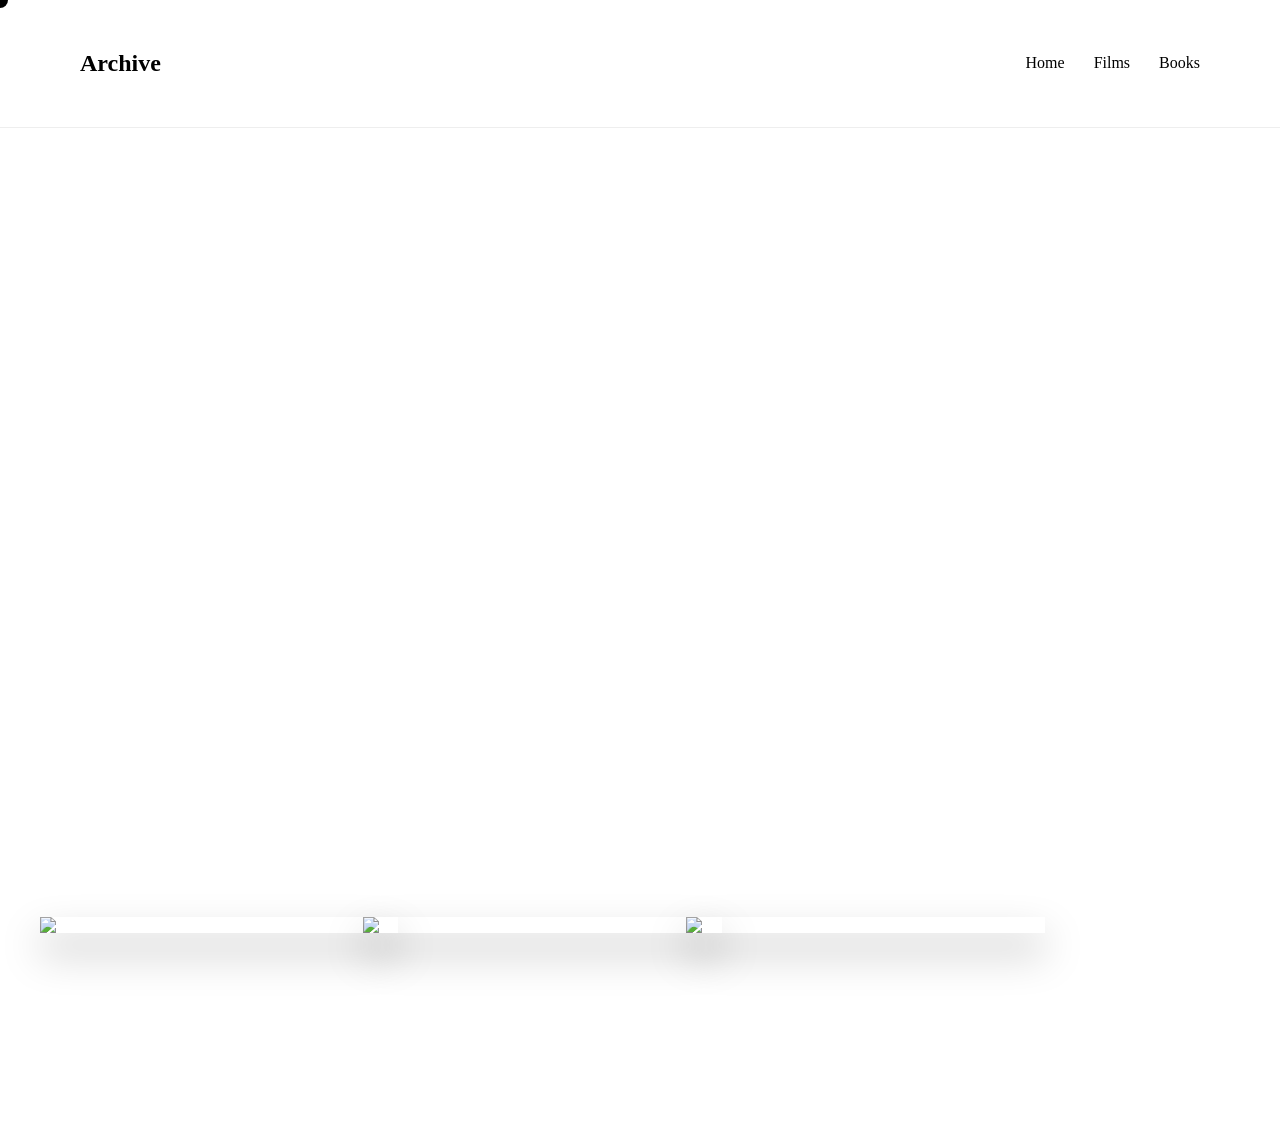
==== pages/books.html @ c1b0ad7c "Create books.html" ====
<!DOCTYPE html>
<html>

<head>

<meta charset="UTF-8">
<meta name="viewport" content="width=device-width, initial-scale=1.0">

<title>Books I've Read This Year</title>

<link rel="stylesheet" href="../style.css">

<style>

/* PAGE */

body{

margin:0;
background:white;
overflow-x:hidden;

}


/* BLACK CIRCLE CURSOR */

body{

cursor:none;

}

.cursor{

width:16px;
height:16px;

background:black;

border-radius:50%;

position:fixed;

pointer-events:none;

z-index:1000;

transform:translate(-50%,-50%);

}


/* BOOK STACK */

.book-container{

display:flex;

align-items:flex-end;

height:85vh;

padding:120px 40px;

overflow:hidden;

}


/* BOOK */

.book{

position:relative;

width:28vw;

min-width:260px;

margin-left:-18vw;

transition:

transform .4s ease,
margin .4s ease;

cursor:pointer;

}


/* FIRST BOOK */

.book:first-child{

margin-left:0;

}


/* BOOK IMAGE */

.book img{

width:100%;

display:block;

box-shadow:0 20px 40px rgba(0,0,0,.25);

}


/* ACTIVE BOOK */

.book.active{

transform:translateY(-30px) scale(1.05);

z-index:20;

}


/* SHUFFLE EFFECT */

.book-container:hover .book{

transform:rotate(-1deg);

}

.book:hover{

transform:translateY(-40px) rotate(1deg) scale(1.05);

}


/* BOOK INFO BOX */

.book-info{

position:fixed;

top:40%;

max-width:320px;

background:white;

padding:22px;

box-shadow:0 10px 40px rgba(0,0,0,.2);

opacity:0;

transition:opacity .25s ease;

font-family:sans-serif;

}


.book-info.visible{

opacity:1;

}


.book-title{

font-weight:bold;
font-size:16px;

}

.book-author{

font-weight:bold;
margin-top:6px;

}

.book-year{

margin-top:4px;

}

.book-text{

margin-top:12px;
font-size:14px;

}

</style>

</head>


<body>


<div class="cursor"></div>


<nav class="navbar">

<h2>Archive</h2>

<div class="nav-links">

<a href="../index.html">Home</a>
<a href="films.html">Films</a>
<a href="books.html">Books</a>

</div>

</nav>


<div class="book-container">


<div class="book">

<img src="../images/B_1.png">

<div class="data"
data-title="Book Title"
data-author="Author Name"
data-year="2024"
data-text="Your thoughts about the book.">
</div>

</div>


<div class="book">

<img src="../images/B_2.png">

<div class="data"
data-title="Book Title"
data-author="Author Name"
data-year="2024"
data-text="Your thoughts about the book.">
</div>

</div>


<div class="book">

<img src="../images/B_3.png">

<div class="data"
data-title="Book Title"
data-author="Author Name"
data-year="2024"
data-text="Your thoughts about the book.">
</div>

</div>


</div>



<div class="book-info" id="bookInfo">

<div class="book-title"></div>

<div class="book-author"></div>

<div class="book-year"></div>

<div class="book-text"></div>

</div>



<script>

/* CUSTOM CURSOR */

const cursor = document.querySelector(".cursor")

document.addEventListener("mousemove", e => {

cursor.style.left = e.clientX + "px"
cursor.style.top = e.clientY + "px"

})


/* BOOK HOVER */

const books = document.querySelectorAll(".book")

const info = document.getElementById("bookInfo")

const title = info.querySelector(".book-title")
const author = info.querySelector(".book-author")
const year = info.querySelector(".book-year")
const text = info.querySelector(".book-text")


books.forEach(book=>{

book.addEventListener("mouseenter", ()=>{

books.forEach(b=>b.classList.remove("active"))

book.classList.add("active")

const data = book.querySelector(".data")

title.textContent = data.dataset.title
author.textContent = data.dataset.author
year.textContent = data.dataset.year
text.textContent = data.dataset.text

info.classList.add("visible")

})

})


/* FLOAT INFO LEFT OR RIGHT */

document.addEventListener("mousemove", e=>{

if(e.clientX < window.innerWidth/2){

info.style.right="40px"
info.style.left="auto"

}else{

info.style.left="40px"
info.style.right="auto"

}

})

</script>


</body>

</html>
---- style.css ----
body{

font-family:"Times New Roman", serif;
margin:0;
background:white;

}


/* NAVBAR */

.navbar{

display:flex;
justify-content:space-between;
align-items:center;

padding:30px 80px;
border-bottom:1px solid #eee;

}

.nav-links a{

margin-left:25px;
text-decoration:none;
color:black;

}

/* BOOK */

.book{

width:900px;
margin:80px auto;

}


/* PAGE */

.page{

display:none;

}

.page.active{

display:block;

}


/* SPREAD */

.spread{

display:grid;

grid-template-columns:1fr 1fr;

gap:120px;

}


/* ITEM */

.item img{

width:100%;

}


/* NUMBER */

.number{

font-size:10px;
color:#777;

}


/* CAPTION */

.caption{

font-size:12px;
margin-top:6px;

}
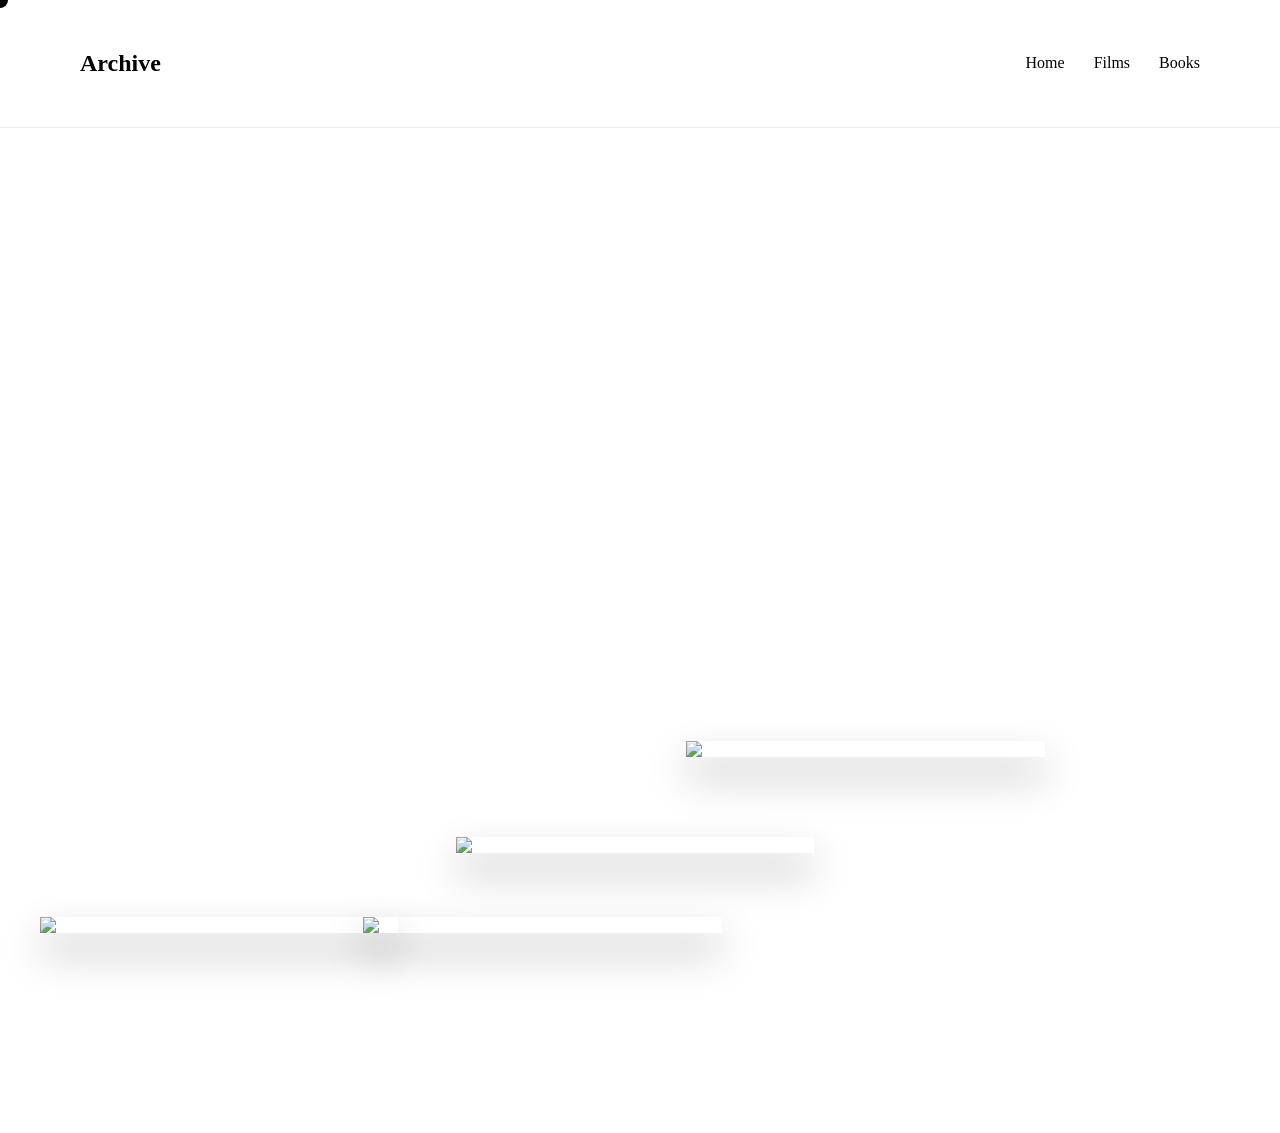
==== commit 4bbce3b6: "Update books.html" ====
--- a/pages/books.html
+++ b/pages/books.html
@@ -265,6 +265,18 @@
 data-text="Your thoughts about the book.">
 </div>
 
+  <div class="book">
+
+<img src="../images/B_4.png">
+
+<div class="data"
+data-title="Endling"
+data-author="Maria Reva"
+data-year="2024"
+data-text="Your thoughts about the book.">
+</div>
+
+</div>
 </div>
 
 
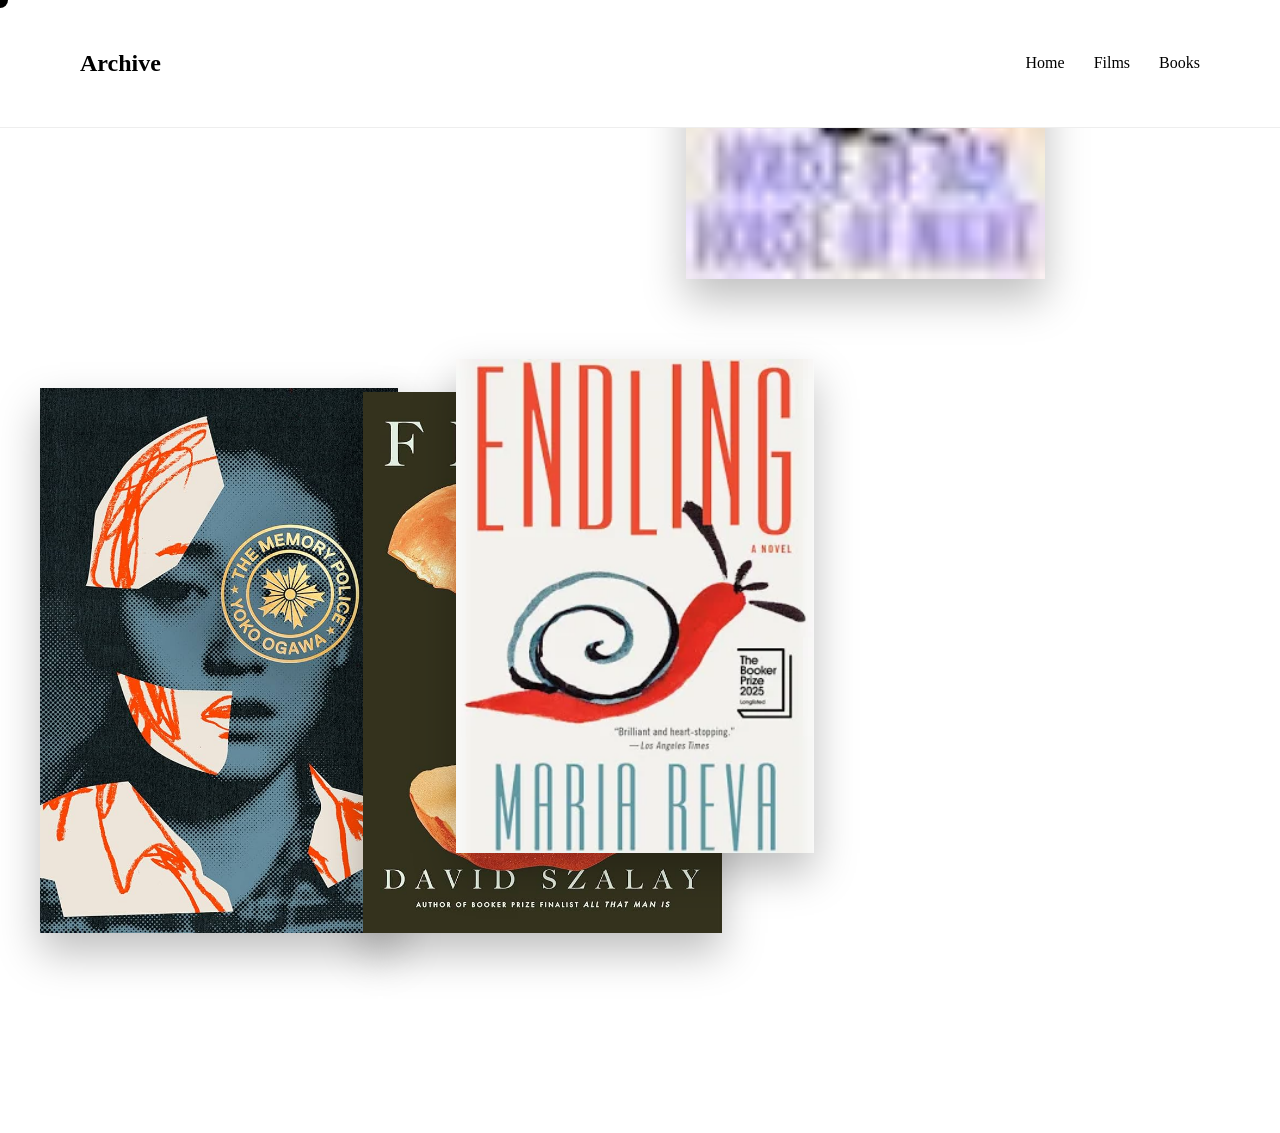
==== commit 5a8f96c7: "Update books.html" ====
--- a/pages/books.html
+++ b/pages/books.html
@@ -228,7 +228,7 @@
 
 <div class="book">
 
-<img src="../images/B_1.png">
+<img src="../images/B_1.jpg">
 
 <div class="data"
 data-title="Book Title"
@@ -242,7 +242,7 @@
 
 <div class="book">
 
-<img src="../images/B_2.png">
+<img src="../images/B_2.jpg">
 
 <div class="data"
 data-title="Book Title"
@@ -256,7 +256,7 @@
 
 <div class="book">
 
-<img src="../images/B_3.png">
+<img src="../images/B_3.jpeg">
 
 <div class="data"
 data-title="Book Title"
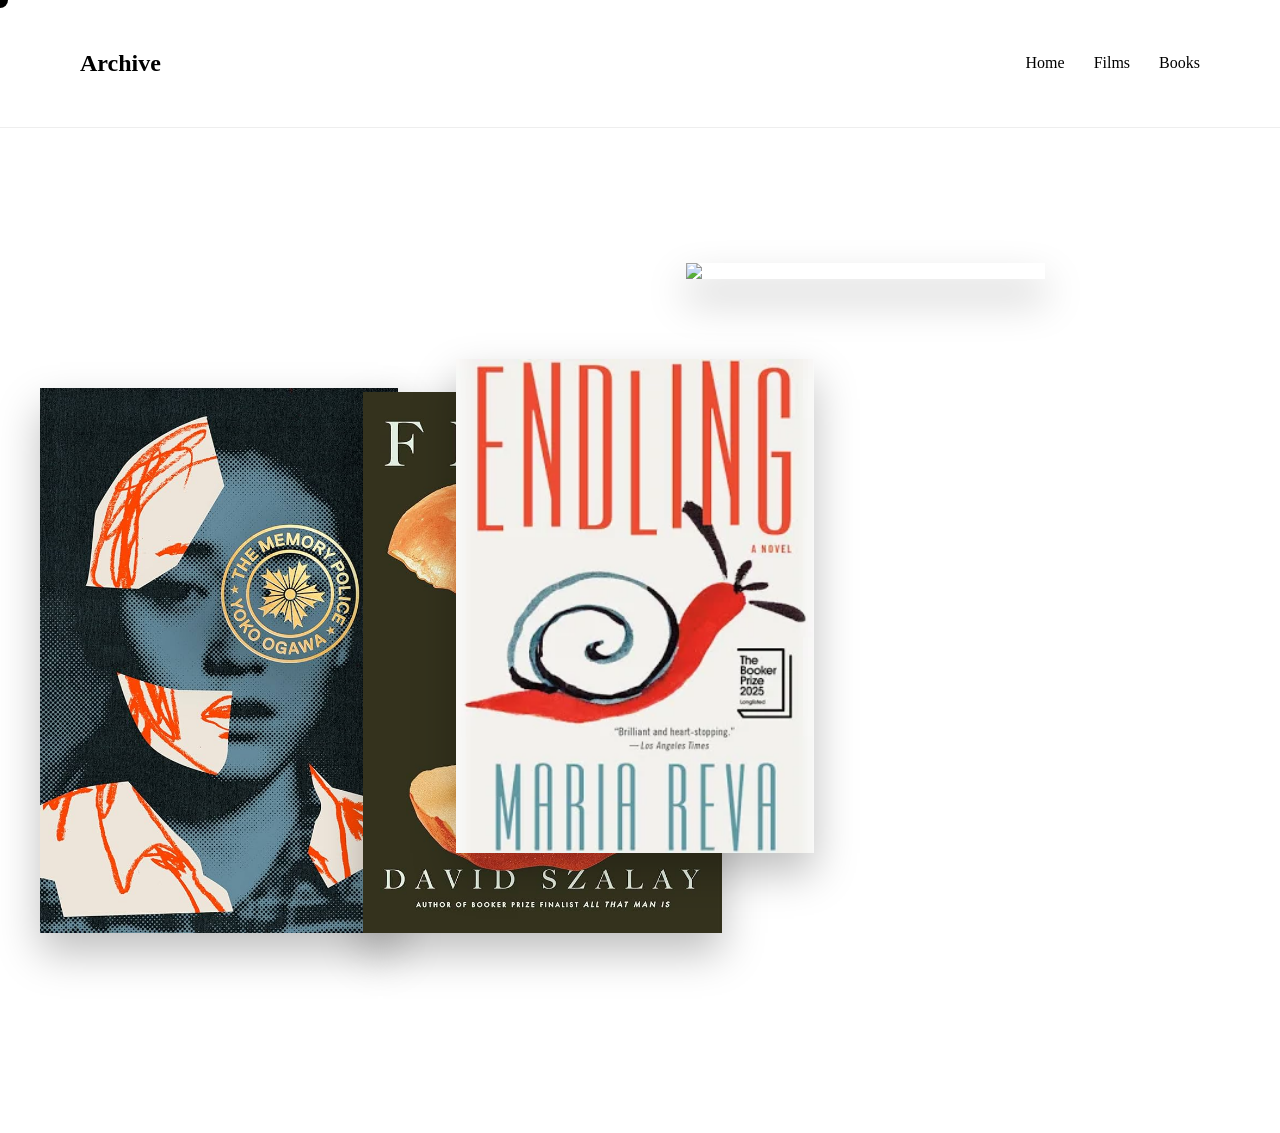
==== commit 934273e2: "Update books.html" ====
--- a/pages/books.html
+++ b/pages/books.html
@@ -256,10 +256,10 @@
 
 <div class="book">
 
-<img src="../images/B_3.jpeg">
+<img src="../images/B_3.png">
 
 <div class="data"
-data-title="Book Title"
+data-title="The House of Day and The House of Night"
 data-author="Author Name"
 data-year="2024"
 data-text="Your thoughts about the book.">
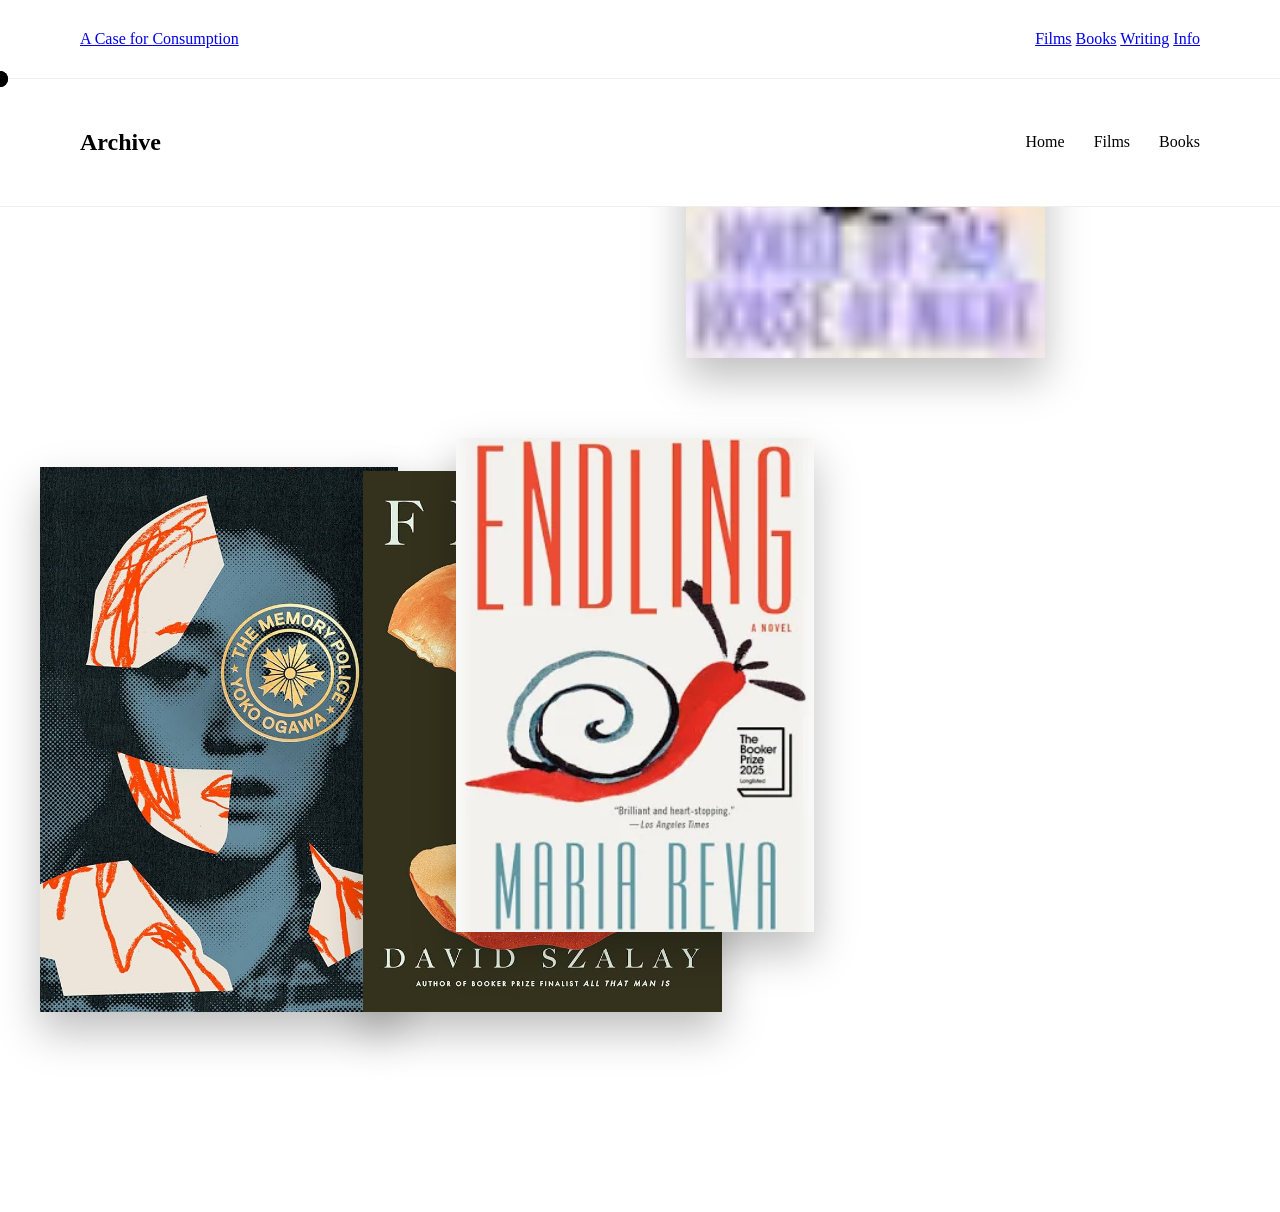
==== commit 501e6675: "Update books.html" ====
--- a/pages/books.html
+++ b/pages/books.html
@@ -1,6 +1,21 @@
 <!DOCTYPE html>
 <html>
-
+<nav class="navbar">
+
+<div class="nav-left">
+<a href="/index.html">A Case for Consumption</a>
+</div>
+
+<div class="nav-right">
+
+<a href="/pages/films.html">Films</a>
+<a href="/pages/books.html">Books</a>
+<a href="/pages/writing.html">Writing</a>
+<a href="/pages/info.html">Info</a>
+
+</div>
+
+</nav>
 <head>
 
 <meta charset="UTF-8">
@@ -201,7 +216,7 @@
 
 </head>
 
-
+<div class="cursor"></div>
 <body>
 
 
@@ -366,7 +381,33 @@
 
 </script>
 
-
+<script>
+
+const cursor = document.querySelector(".cursor")
+
+document.addEventListener("mousemove", e=>{
+cursor.style.left = e.clientX+"px"
+cursor.style.top = e.clientY+"px"
+})
+
+
+/* CLICKABLE DETECTION */
+
+const clickable = "a, button, .film, .book"
+
+document.querySelectorAll(clickable).forEach(el=>{
+
+el.addEventListener("mouseenter", ()=>{
+cursor.classList.add("clickable")
+})
+
+el.addEventListener("mouseleave", ()=>{
+cursor.classList.remove("clickable")
+})
+
+})
+
+</script>
 </body>
 
 </html>
--- a/style.css
+++ b/style.css
@@ -7,7 +7,52 @@
 
 }
 
+/* HIDE DEFAULT CURSOR */
 
+body{
+cursor:none;
+}
+
+
+/* CUSTOM CURSOR */
+
+.cursor{
+
+width:10px;
+height:10px;
+
+background:black;
+
+border-radius:50%;
+
+position:fixed;
+
+pointer-events:none;
+
+z-index:9999;
+
+transform:translate(-50%,-50%);
+
+transition:
+background .2s,
+border .2s,
+transform .15s;
+
+}
+
+
+/* CLICKABLE STATE */
+
+.cursor.clickable{
+
+background:white;
+
+border:4px solid black;
+
+width:14px;
+height:14px;
+
+}
 /* NAVBAR */
 
 .navbar{
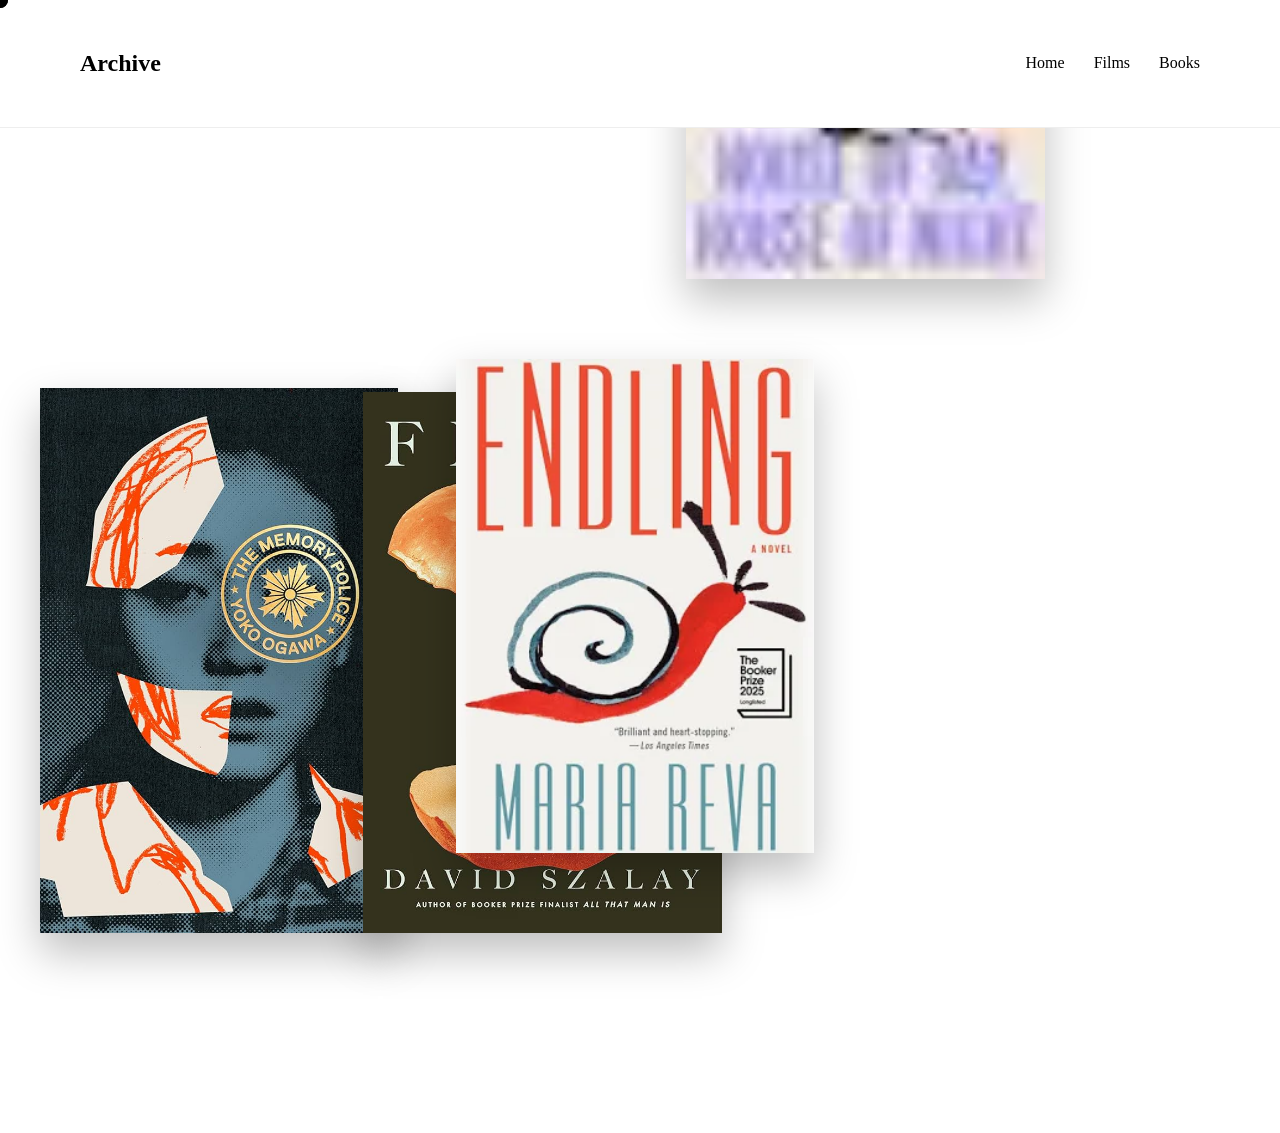
==== commit e201e375: "Update books.html" ====
--- a/pages/books.html
+++ b/pages/books.html
@@ -1,17 +1,6 @@
 <!DOCTYPE html>
 <html>
-<nav class="navbar">
-
-<div class="nav-left">
-<a href="/index.html">A Case for Consumption</a>
-</div>
-
-<div class="nav-right">
-
-<a href="/pages/films.html">Films</a>
-<a href="/pages/books.html">Books</a>
-<a href="/pages/writing.html">Writing</a>
-<a href="/pages/info.html">Info</a>
+
 
 </div>
 
